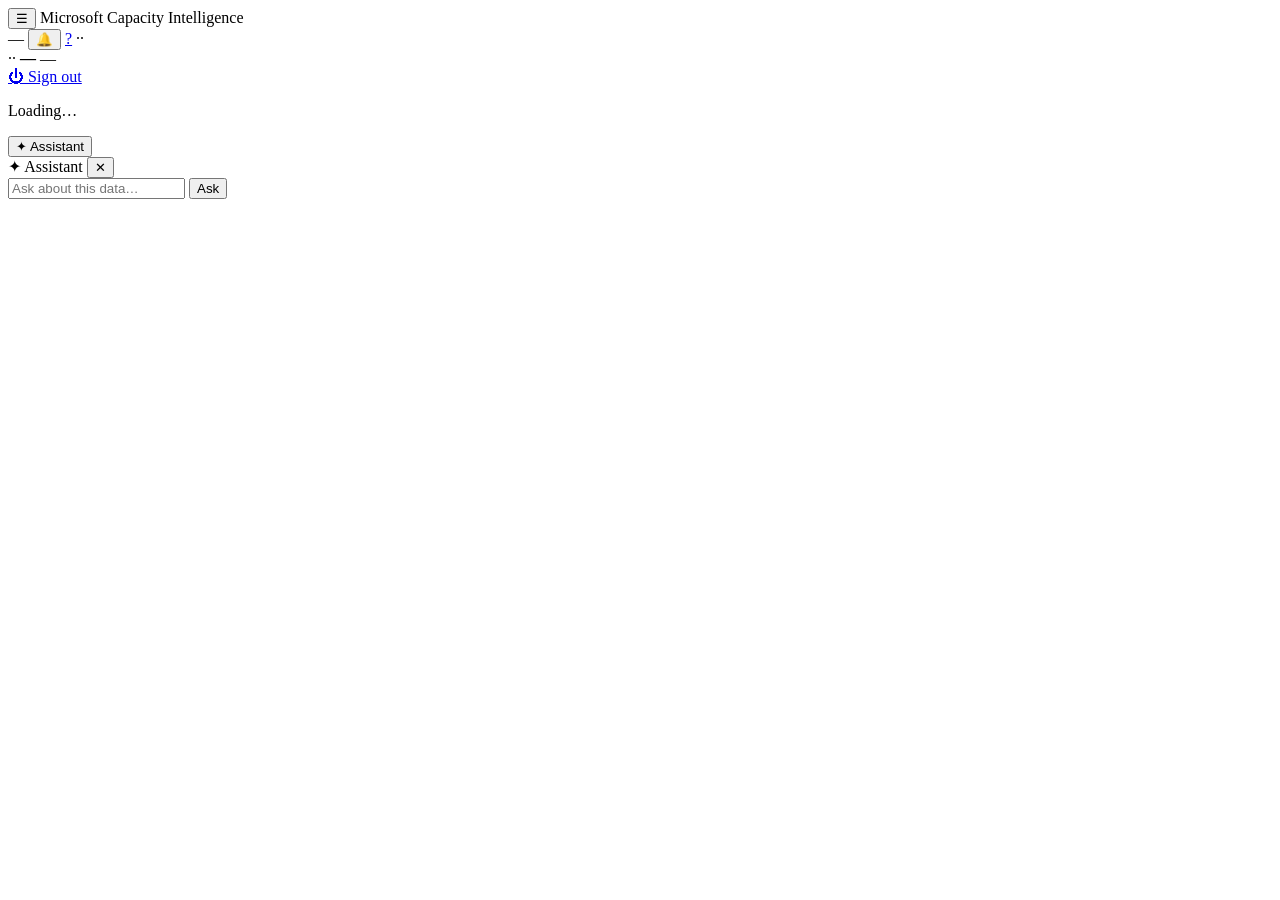
==== webapp/static/app.html @ c92b8441 "Initial commit: Capacity Intelligence Platform (Module 5) Capacity-Denial Revenue Impact Calculator " ====
<!doctype html>
<html lang="en">
<head>
<meta charset="utf-8">
<meta name="viewport" content="width=device-width,initial-scale=1">
<title>Capacity Intelligence</title>
<link rel="stylesheet" href="/static/base.css">
</head>
<body>

<!-- The shell renders the header, sidebar and assistant; the router fills
     <main>. Every tab is a real URL served by FastAPI, so deep links and
     browser back both work without a build step or a routing library. -->

<header class="appbar">
  <button class="iconbtn menu-toggle" id="menu" aria-label="Toggle navigation">☰</button>
  <span class="logo" aria-hidden="true"><i></i><i></i><i></i><i></i></span>
  <span class="ms">Microsoft</span>
  <span class="divider"></span>
  <span class="product">Capacity Intelligence</span>
  <div class="right">
    <span class="period" id="asof" title="">—</span>
    <button class="iconbtn" id="alerts" title="Regions needing action">
      🔔<span class="badge" id="alert-count" hidden>0</span>
    </button>
    <a class="iconbtn" href="/methodology" title="Methodology">?</a>
    <span class="avatar brand" id="me-initials" title="">··</span>
  </div>
</header>

<nav class="sidebar" id="sidebar">
  <div class="whoami">
    <span class="avatar lg" id="who-initials">··</span>
    <span>
      <b id="who-name">—</b>
      <span id="who-scope">—</span>
    </span>
  </div>
  <div class="nav" id="nav"></div>
  <div class="foot">
    <div class="nav">
      <a href="/logout"><span class="ico">⏻</span> Sign out</a>
    </div>
  </div>
</nav>

<!-- Always on screen, on every tab, not dismissable. The page carries the
     Microsoft mark next to dollar figures; a screenshot that leaves the room
     without this line reads as real Microsoft capacity and revenue data. -->
<main id="view"><p class="loading">Loading…</p></main>

<button class="chat-fab" id="chat-open">✦ <span id="chat-name">Assistant</span></button>

<section class="chat-panel" id="chat-panel" aria-label="Assistant">
  <header>
    ✦ <span id="chat-title">Assistant</span>
    <button class="iconbtn close" id="chat-close" aria-label="Close assistant">✕</button>
  </header>
  <div class="chat-log" id="chat-log"></div>
  <div class="chips" id="chat-chips"></div>
  <form class="chat-form" id="chat-form">
    <input id="chat-input" type="text" placeholder="Ask about this data…"
           autocomplete="off" aria-label="Ask the assistant">
    <button class="btn" type="submit">Ask</button>
  </form>
</section>

<script src="/static/shell.js"></script>
<script src="/static/pages.js"></script>
<script>start();</script>
</body>
</html>
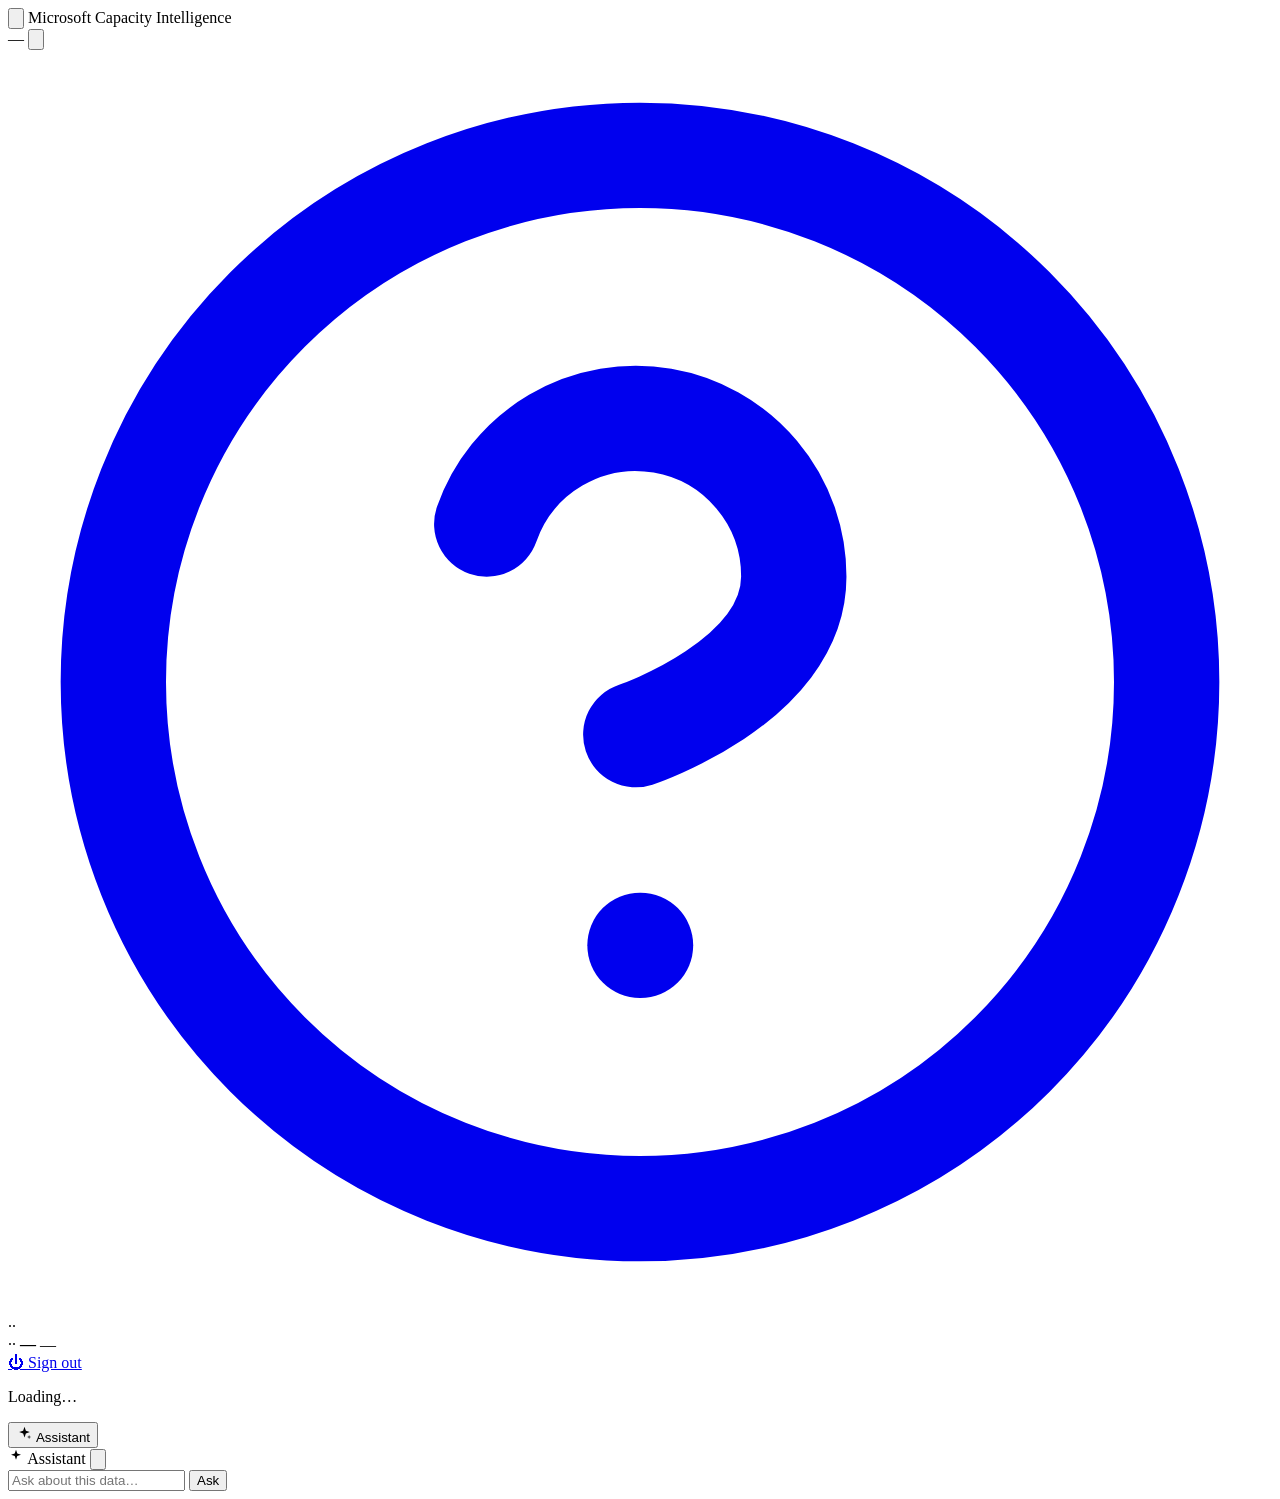
==== commit 96294f65: "first comit" ====
--- a/webapp/static/app.html
+++ b/webapp/static/app.html
@@ -13,17 +13,32 @@
      browser back both work without a build step or a routing library. -->
 
 <header class="appbar">
-  <button class="iconbtn menu-toggle" id="menu" aria-label="Toggle navigation">☰</button>
+  <button class="iconbtn menu-toggle" id="menu" aria-label="Toggle navigation">
+    <svg viewBox="0 0 24 24" fill="none" stroke="currentColor" stroke-width="2"
+         stroke-linecap="round" aria-hidden="true">
+      <line x1="3" y1="6" x2="21" y2="6"/><line x1="3" y1="12" x2="21" y2="12"/>
+      <line x1="3" y1="18" x2="21" y2="18"/></svg>
+  </button>
   <span class="logo" aria-hidden="true"><i></i><i></i><i></i><i></i></span>
   <span class="ms">Microsoft</span>
   <span class="divider"></span>
   <span class="product">Capacity Intelligence</span>
   <div class="right">
     <span class="period" id="asof" title="">—</span>
-    <button class="iconbtn" id="alerts" title="Regions needing action">
-      🔔<span class="badge" id="alert-count" hidden>0</span>
+    <button class="iconbtn" id="alerts" title="Regions needing action" aria-label="Regions needing action">
+      <svg viewBox="0 0 24 24" fill="none" stroke="currentColor" stroke-width="2"
+           stroke-linecap="round" stroke-linejoin="round" aria-hidden="true">
+        <path d="M18 8A6 6 0 0 0 6 8c0 7-3 9-3 9h18s-3-2-3-9"/>
+        <path d="M13.73 21a2 2 0 0 1-3.46 0"/></svg>
+      <span class="badge" id="alert-count" hidden>0</span>
     </button>
-    <a class="iconbtn" href="/methodology" title="Methodology">?</a>
+    <a class="iconbtn" href="/methodology" title="Methodology" aria-label="Methodology">
+      <svg viewBox="0 0 24 24" fill="none" stroke="currentColor" stroke-width="2"
+           stroke-linecap="round" stroke-linejoin="round" aria-hidden="true">
+        <circle cx="12" cy="12" r="10"/>
+        <path d="M9.09 9a3 3 0 0 1 5.83 1c0 2-3 3-3 3"/>
+        <line x1="12" y1="17" x2="12.01" y2="17"/></svg>
+    </a>
     <span class="avatar brand" id="me-initials" title="">··</span>
   </div>
 </header>
@@ -49,12 +64,22 @@
      without this line reads as real Microsoft capacity and revenue data. -->
 <main id="view"><p class="loading">Loading…</p></main>
 
-<button class="chat-fab" id="chat-open">✦ <span id="chat-name">Assistant</span></button>
+<button class="chat-fab" id="chat-open">
+  <svg viewBox="0 0 24 24" fill="currentColor" aria-hidden="true" width="17" height="17">
+    <path d="M12 2.5l1.9 5.6L19.5 10l-5.6 1.9L12 17.5l-1.9-5.6L4.5 10l5.6-1.9L12 2.5z"/>
+    <path d="M18.5 14l.8 2.2 2.2.8-2.2.8-.8 2.2-.8-2.2-2.2-.8 2.2-.8.8-2.2z" opacity=".8"/></svg>
+  <span id="chat-name">Assistant</span></button>
 
 <section class="chat-panel" id="chat-panel" aria-label="Assistant">
   <header>
-    ✦ <span id="chat-title">Assistant</span>
-    <button class="iconbtn close" id="chat-close" aria-label="Close assistant">✕</button>
+    <svg viewBox="0 0 24 24" fill="currentColor" aria-hidden="true" width="16" height="16">
+      <path d="M12 2.5l1.9 5.6L19.5 10l-5.6 1.9L12 17.5l-1.9-5.6L4.5 10l5.6-1.9L12 2.5z"/></svg>
+    <span id="chat-title">Assistant</span>
+    <button class="iconbtn close" id="chat-close" aria-label="Close assistant">
+      <svg viewBox="0 0 24 24" fill="none" stroke="currentColor" stroke-width="2"
+           stroke-linecap="round" aria-hidden="true">
+        <line x1="18" y1="6" x2="6" y2="18"/><line x1="6" y1="6" x2="18" y2="18"/></svg>
+    </button>
   </header>
   <div class="chat-log" id="chat-log"></div>
   <div class="chips" id="chat-chips"></div>
@@ -65,6 +90,10 @@
   </form>
 </section>
 
+<!-- Coastline geometry. Loaded before pages.js, which draws with it. -->
+<script src="/static/world.js"></script>
+<!-- globe.js reads WORLD_PATH, so it loads after world.js. -->
+<script src="/static/globe.js"></script>
 <script src="/static/shell.js"></script>
 <script src="/static/pages.js"></script>
 <script>start();</script>
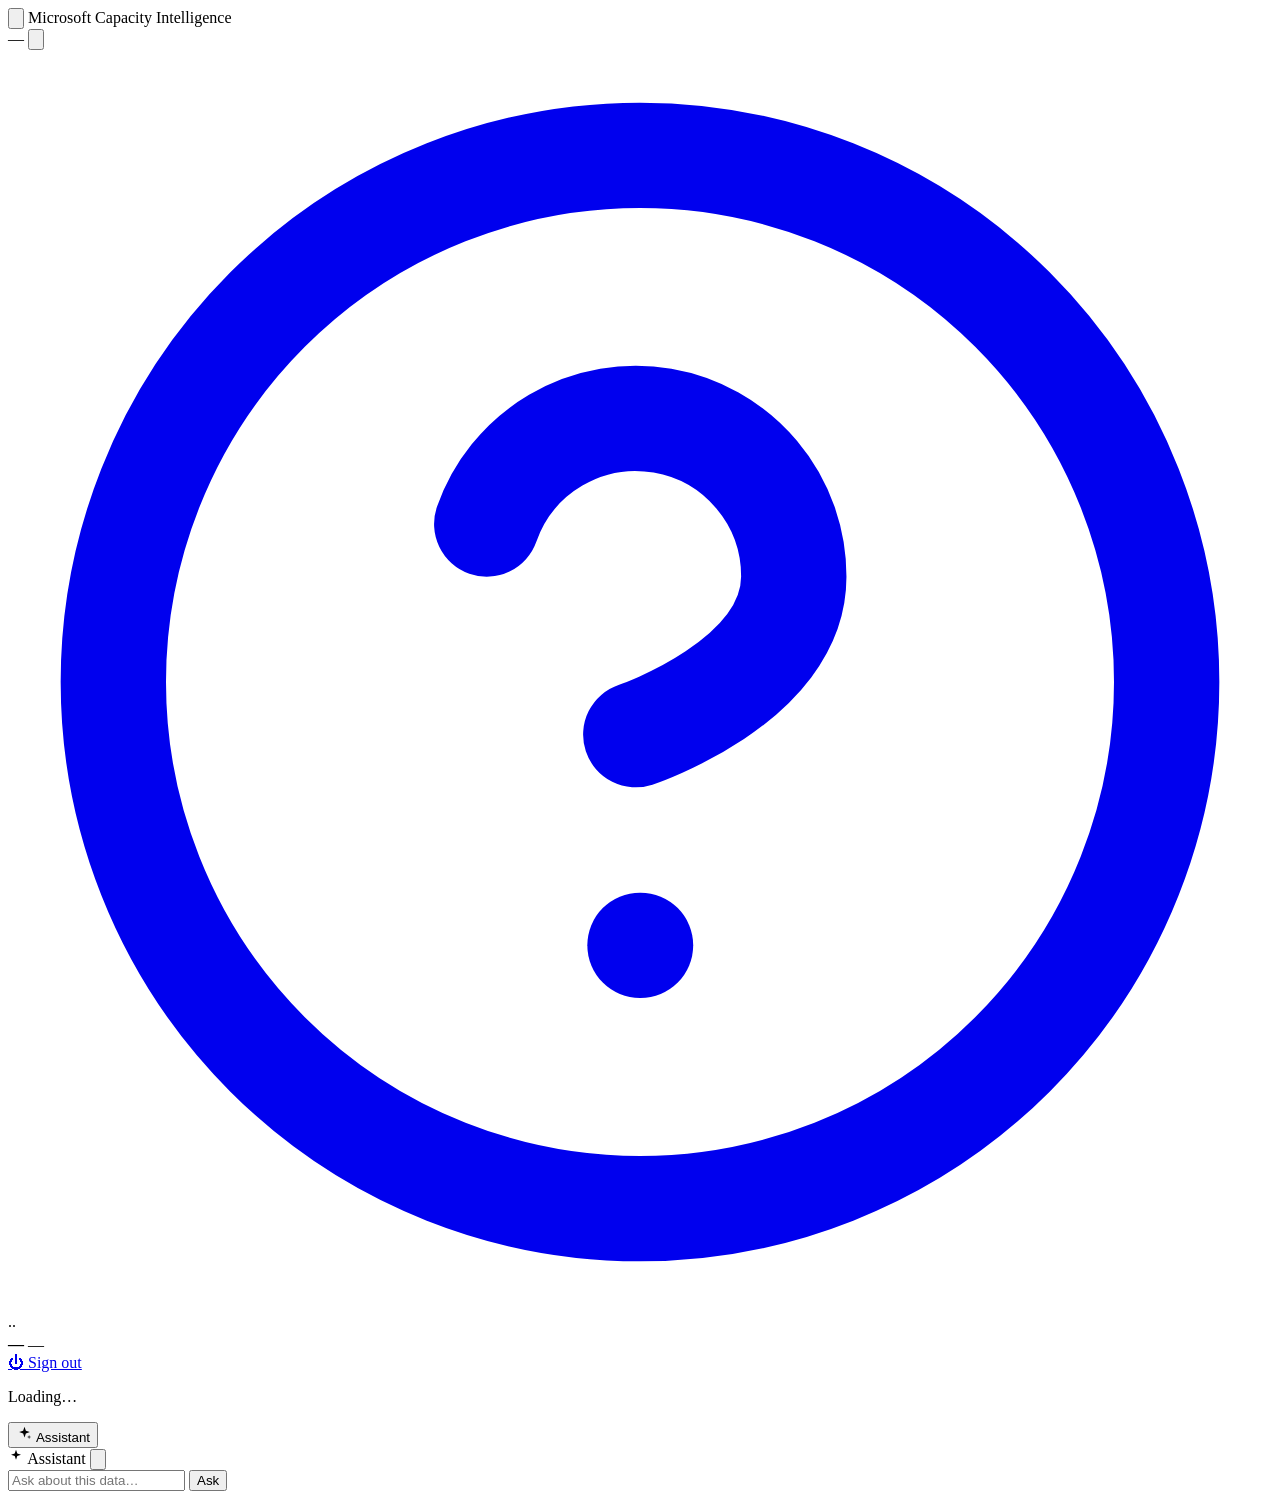
==== commit f2acdd2e: "changes realted to ui and datacenter page ( mostly )" ====
--- a/webapp/static/app.html
+++ b/webapp/static/app.html
@@ -45,7 +45,7 @@
 
 <nav class="sidebar" id="sidebar">
   <div class="whoami">
-    <span class="avatar lg" id="who-initials">··</span>
+    <span class="avatar lg brand" id="who-initials"></span>
     <span>
       <b id="who-name">—</b>
       <span id="who-scope">—</span>
